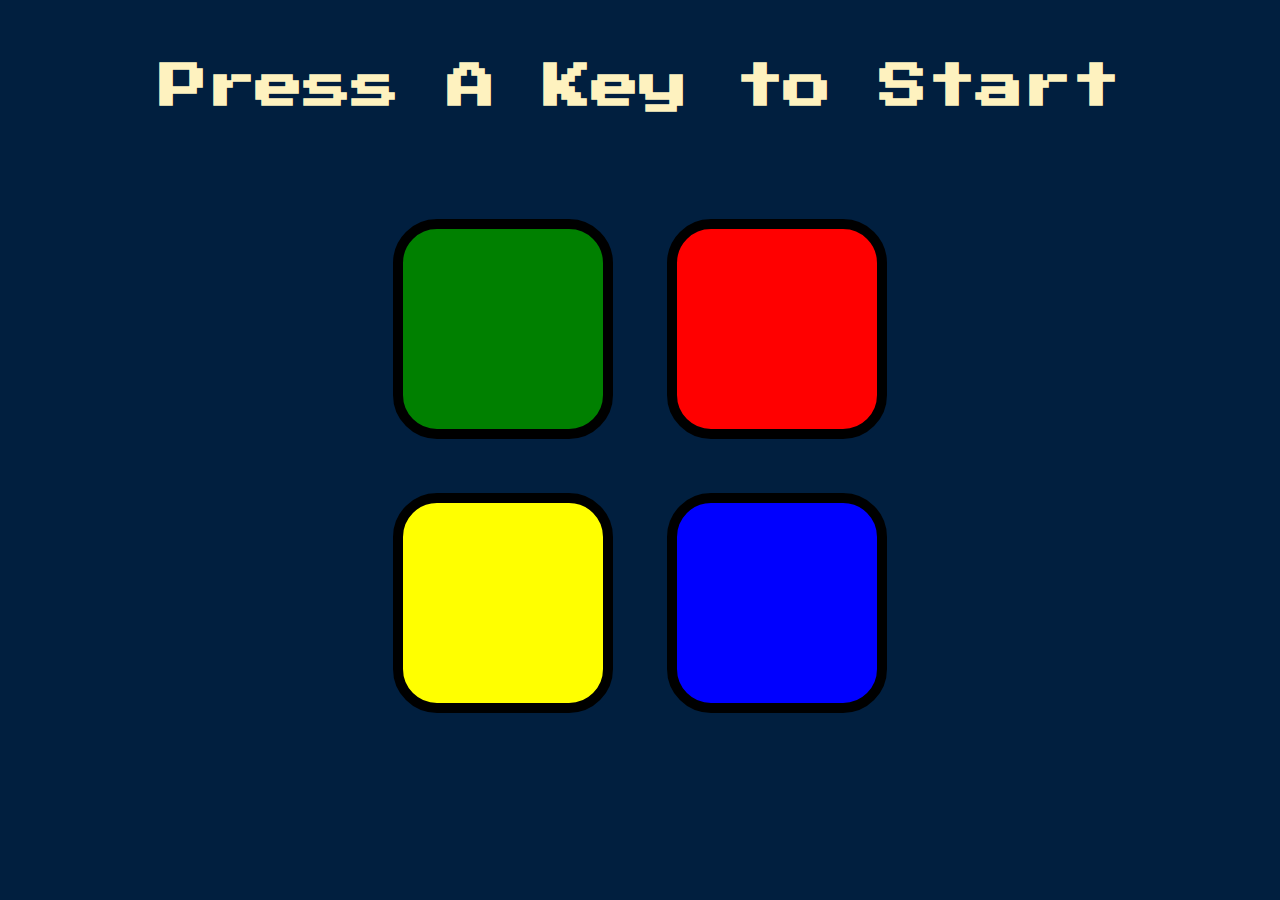
==== index.html @ 5fc636c7 "Version 1" ====
<!DOCTYPE html>
<html lang="en" dir="ltr">

<head>
  <meta charset="utf-8">
  <title>Simon</title>
  <link rel="stylesheet" href="styles.css">
  <link href="https://fonts.googleapis.com/css?family=Press+Start+2P" rel="stylesheet">
</head>

<body>
  <h1 id="level-title" class="style">Press A Key to Start</h1>
  <div type="button" class="help">HELP</div>
  <div class="container">
    <div lass="row">

      <div type="button" id="green" class="btn green">

      </div>

      <div type="button" id="red" class="btn red">

      </div>
    </div>

    <div class="row">

      <div type="button" id="yellow" class="btn yellow">

      </div>
      <div type="button" id="blue" class="btn blue">

      </div>

    </div>

  </div>

  <script src="https://ajax.googleapis.com/ajax/libs/jquery/3.7.1/jquery.min.js"></script>
  <script src="game.js"></script>
</body>

</html>
---- styles.css ----
body {
  text-align: center;
  background-color: #011F3F;
}

.style{
  font-family: 'Press Start 2P', cursive;
  font-size: 3rem;
  margin:  5%;
  color: #FEF2BF;
}

.help{
  font-family: 'Press Start 2P', cursive;
  font-size: 1rem;
  margin:  5%;
  color: #FEF2BF;
  border: #FEF2BF solid 0.25rem;
  border-radius: 10%;
  padding: 0.5rem;
  display: inline;
  position: relative;
  top: 475px;
  left:700px;
}

.container {
  display: block;
  width: 50%;
  margin: auto;

}

.btn {
  margin: 25px;
  display: inline-block;
  height: 200px;
  width: 200px;
  border: 10px solid black;
  border-radius: 20%;
}

.game-over {
  background-color: red;
  opacity: 0.8;
}

.red {
  background-color: red;
}

.green {
  background-color: green;
}

.blue {
  background-color: blue;
}

.yellow {
  background-color: yellow;
}

.pressed {
  box-shadow: 0 0 20px white;
  background-color: grey;
}
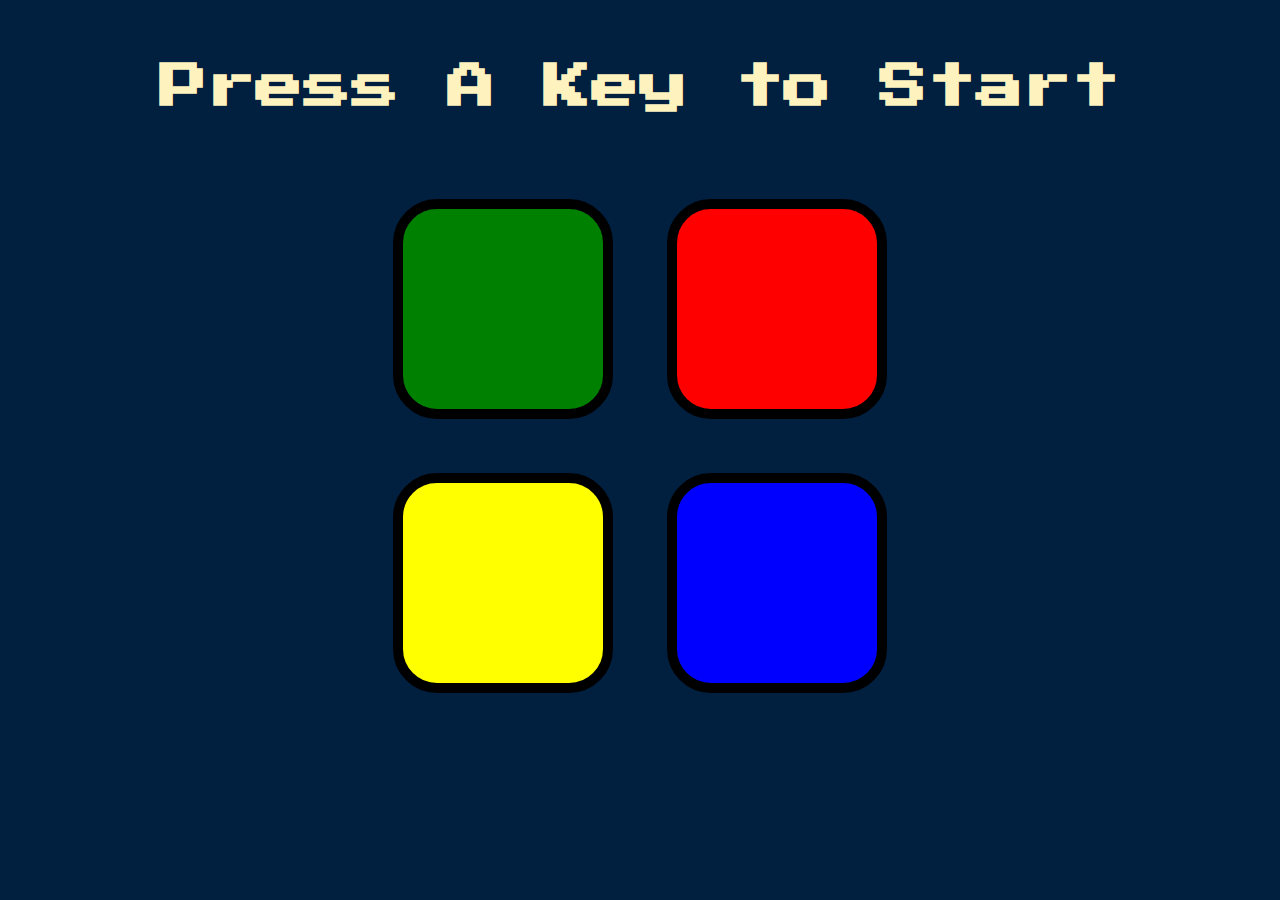
==== commit 31b03782: "Veersion 2" ====
--- a/index.html
+++ b/index.html
@@ -12,7 +12,7 @@
   <h1 id="level-title" class="style">Press A Key to Start</h1>
   <div type="button" class="help">HELP</div>
   <div class="container">
-    <div lass="row">
+    <div class="row">
 
       <div type="button" id="green" class="btn green">
 
--- a/styles.css
+++ b/styles.css
@@ -10,22 +10,8 @@
   color: #FEF2BF;
 }
 
-.help{
-  font-family: 'Press Start 2P', cursive;
-  font-size: 1rem;
-  margin:  5%;
-  color: #FEF2BF;
-  border: #FEF2BF solid 0.25rem;
-  border-radius: 10%;
-  padding: 0.5rem;
-  display: inline;
-  position: relative;
-  top: 475px;
-  left:700px;
-}
-
 .container {
-  display: block;
+  display: inline-block;
   width: 50%;
   margin: auto;
 
@@ -65,3 +51,49 @@
   box-shadow: 0 0 20px white;
   background-color: grey;
 }
+
+@media (max-width: 630px) {
+  .help{
+    font-family: 'Press Start 2P', cursive;
+    font-size: 1rem;
+    margin:  5%;
+    color: #FEF2BF;
+    border: #FEF2BF solid 0.25rem;
+    border-radius: 10%;
+    padding: 0.5rem;
+    display: inline-block;
+    position: absolute;
+    top: 1250px;
+    left: 225px;
+  }
+}
+@media (min-width: 631px) and (max-width: 1130px){
+  .help{
+    font-family: 'Press Start 2P', cursive;
+    font-size: 1rem;
+    margin:  5%;
+    color: #FEF2BF;
+    border: #FEF2BF solid 0.25rem;
+    border-radius: 10%;
+    padding: 0.5rem;
+    display: inline-block;
+    position: absolute;
+    top: 1250px;
+    left: 425px;
+  }
+}
+@media (min-width: 1131px) {
+  .help{
+    font-family: 'Press Start 2P', cursive;
+    font-size: 1rem;
+    margin:  5%;
+    color: #FEF2BF;
+    border: #FEF2BF solid 0.25rem;
+    border-radius: 10%;
+    padding: 0.5rem;
+    display: inline-block;
+    position: absolute;
+    top: 650px;
+    left:1350px;
+  }
+}
